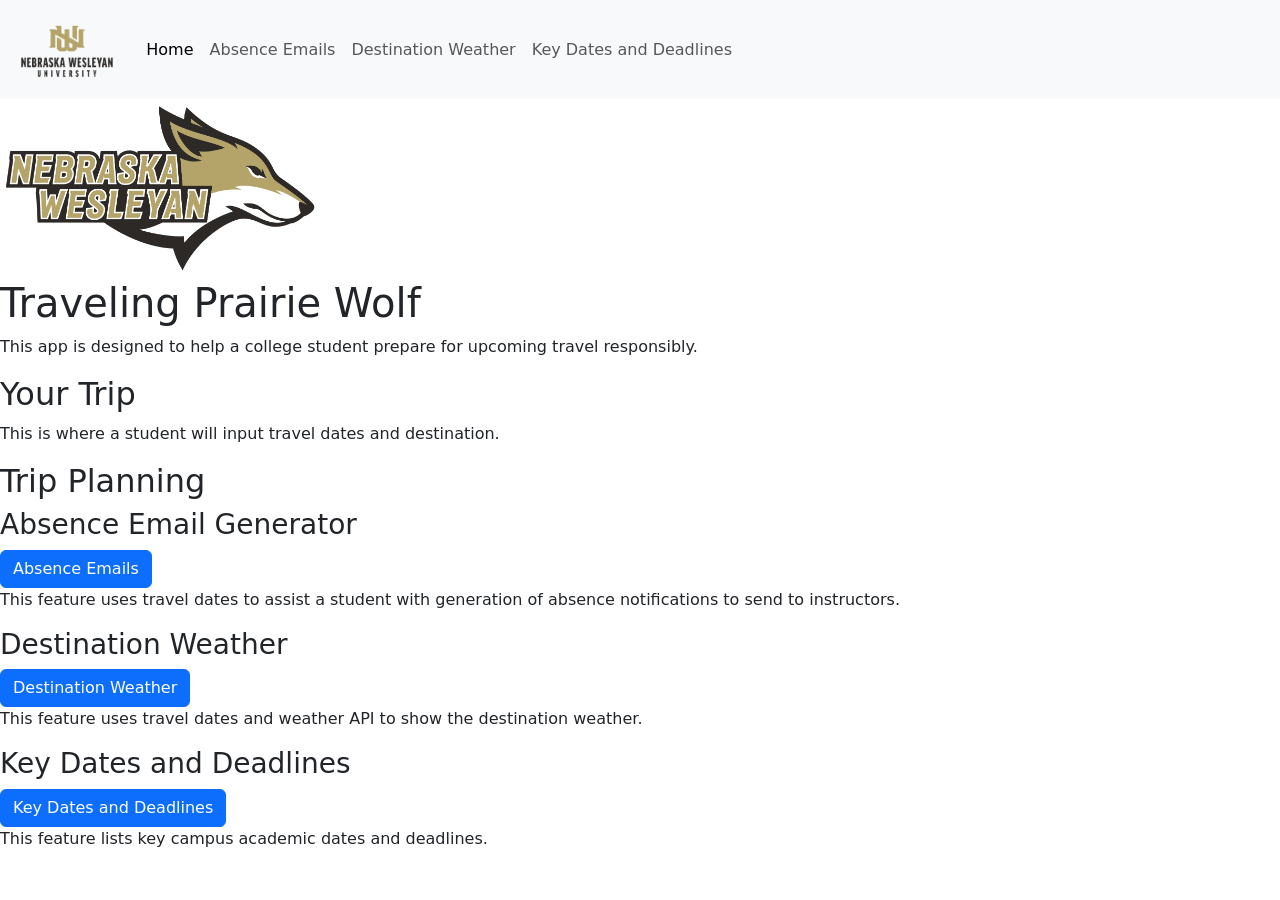
==== index.html @ 0b2ef9ad "add three pages and add placeholder content, confirm navbar function" ====
<!DOCTYPE html>
<html lang="en">
<head>
    <meta charset="UTF-8">
    <meta name="viewport" content="width=device-width, initial-scale=1.0">
    <title>Traveling Prairie Wolf - Home</title>
    <link href="https://cdn.jsdelivr.net/npm/bootstrap@5.3.9/dist/css/bootstrap.min.css" rel="stylesheet" integrity="sha384-yEPZ7jP9S0QKiUQ0m3jjsO4ProIW7wvR9gXkI7JOGa2XVsw53Yke2bsdkBbjmmiX" crossorigin="anonymous">
    <link href = "./css/style.css" rel="stylesheet" />
</head>
<body>
    <!-- Site navigation: Bootstrap navbar copied onto all four pages.
     The logo links to Home. On narrow screens the links collapse into a
     hamburger menu, which depends on the Bootstrap JS bundle at the bottom of the page.
     On each page, "active" and aria-current="page" go on that page's own link. -->
    <nav class="navbar navbar-expand-lg bg-body-tertiary">
        <div class="container-fluid">
            <a class="navbar-brand" href="index.html">
                <img src="./images/Primary_GoldBlack_RGB.png" height="70" class="d-inline-block align-text-top" alt="Nebraska Wesleyan University logo featuring an interlocking NW monogram above the university name."/>
            </a>
                <button class="navbar-toggler" type="button" data-bs-toggle="collapse" data-bs-target="#navbarNavAltMarkup" aria-controls="navbarNavAltMarkup" aria-expanded="false" aria-label="Toggle navigation">
                <span class="navbar-toggler-icon"></span>
            </button>
            <div class="collapse navbar-collapse" id="navbarNavAltMarkup">
                <div class="navbar-nav">
                    <a class="nav-link active" aria-current="page" href="index.html">Home</a>
                    <a class="nav-link" href="absence-emails.html">Absence Emails</a>
                    <a class="nav-link" href="destination-weather.html">Destination Weather</a>
                    <a class="nav-link" href="key-dates-and-deadlines.html">Key Dates and Deadlines</a>
                </div>
            </div>
        </div>
    </nav>
    <!-- Main content for the Home page: introduction, trip details, and links to the three feature pages. -->
    <main>
        <!-- Page introduction: app name and one-line purpose -->
       <section>
            <img src="./images/Athletic_Horizontal_Light_RGB.png" width="25%" alt="Nebraska Wesleyan University logo featuring a coyote head and text in gold, white, and black." />
            <h1>Traveling Prairie Wolf</h1>
            <p>This app is designed to help a college student prepare for upcoming travel responsibly.</p>
       </section>
        <!-- Your Trip: the student enters trip details here (trip name, destination, travel dates).
         script.js will save them to localStorage so the other three pages can use them.
         Currently placeholder text only; the input fields come next. -->
       <section>
            <h2>Your Trip</h2>
            <p>This is where a student will input travel dates and destination.</p>
       </section>
        <!-- Feature Areas: a description and link for each of the three feature pages
        (Absence Emails, Destination Weather, Key Dates and Deadlines). -->
       <section>
            <h2>Trip Planning</h2>
            <h3>Absence Email Generator</h3>
            <a href="./absence-emails.html" class="btn btn-primary">Absence Emails</a>
            <p>This feature uses travel dates to assist a student with generation of absence notifications to send to instructors.</p>
            <h3>Destination Weather</h3>
            <a href="./destination-weather.html" class="btn btn-primary">Destination Weather</a>
            <p>This feature uses travel dates and weather API to show the destination weather.</p>
            <h3>Key Dates and Deadlines</h3>
            <a href="./key-dates-and-deadlines.html" class="btn btn-primary">Key Dates and Deadlines</a>
            <p>This feature lists key campus academic dates and deadlines.</p>
       </section>
    </main>
    <footer>
    <!-- TODO - identify and build content -->
    </footer>
    <!-- Scripts load last so the page content exists first. The Bootstrap bundle powers
     the navbar's hamburger menu and must come before our own script.js. -->
    <script src="https://cdn.jsdelivr.net/npm/bootstrap@5.3.9/dist/js/bootstrap.bundle.min.js" integrity="sha384-WyOxWvTyr1QaMPfiPJSv76iReVthorl5uWlFtZPyK0IEB0hGzo9y5Bp9mYanr8Bu" crossorigin="anonymous"></script>
    <script src="./js/script.js"></script>  
</body>
</html>
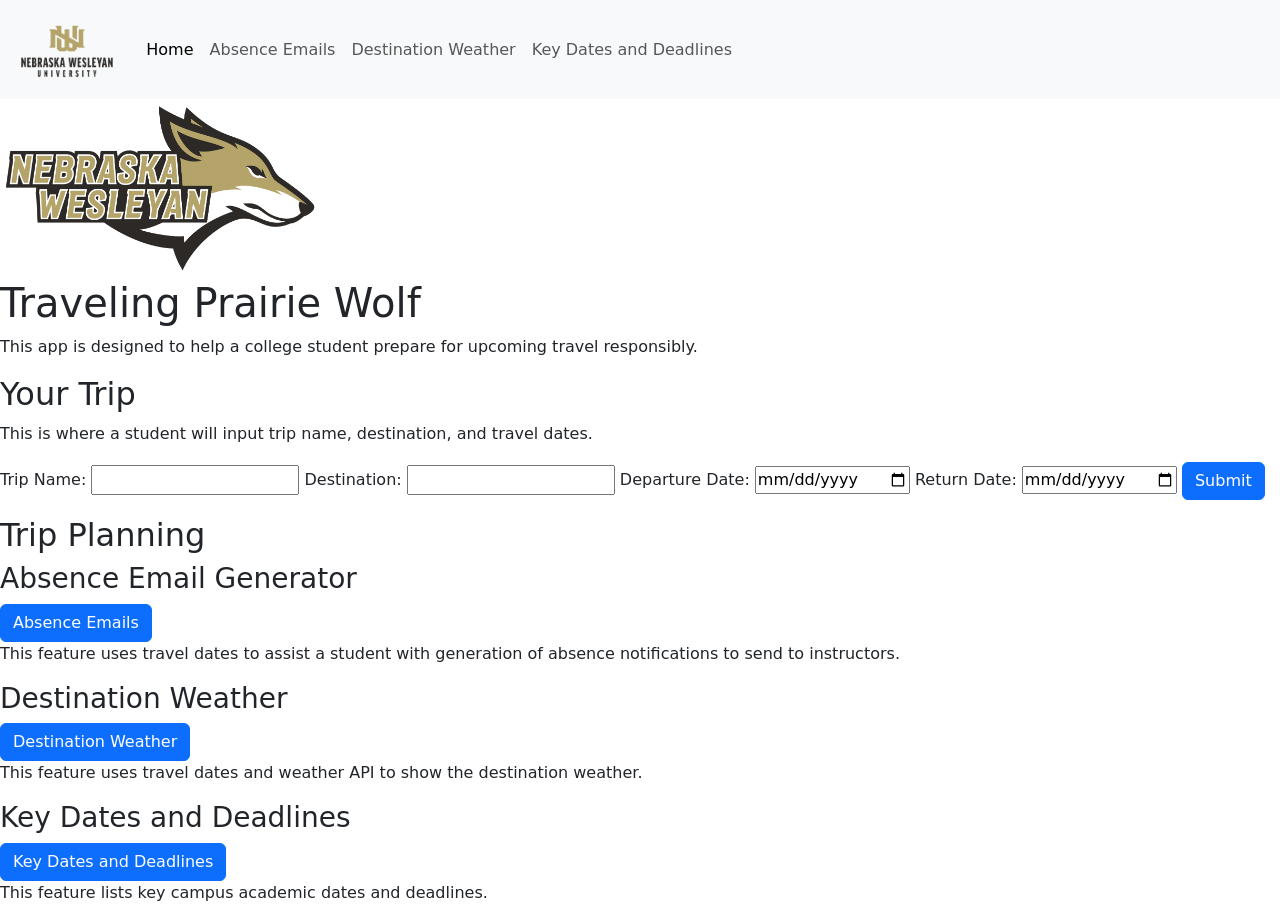
==== commit b45fe411: "Add Your Trip form with localStorage" ====
--- a/index.html
+++ b/index.html
@@ -30,6 +30,7 @@
             </div>
         </div>
     </nav>
+
     <!-- Main content for the Home page: introduction, trip details, and links to the three feature pages. -->
     <main>
         <!-- Page introduction: app name and one-line purpose -->
@@ -38,13 +39,37 @@
             <h1>Traveling Prairie Wolf</h1>
             <p>This app is designed to help a college student prepare for upcoming travel responsibly.</p>
        </section>
+
         <!-- Your Trip: the student enters trip details here (trip name, destination, travel dates).
-         script.js will save them to localStorage so the other three pages can use them.
-         Currently placeholder text only; the input fields come next. -->
+         script.js will save them to localStorage so the other three pages can use them. -->
        <section>
             <h2>Your Trip</h2>
-            <p>This is where a student will input travel dates and destination.</p>
-       </section>
+            <p>This is where a student will input trip name, destination, and travel dates.</p>
+
+            <!-- Semantic HTML <form> used to group controls for collecting input from a user. -->
+            <!-- id="travel-form" is used by script.js to find it and save info from each of the input fields. -->
+            <form id="travel-form">
+                <!-- label's 'for' matches the input's id -->
+                <label for="trip-name">Trip Name:</label>
+                <input type="text" id="trip-name" name="trip-name" required>
+                
+                <label for="destination">Destination:</label>
+                <input type="text" id="destination" name="destination" required>
+
+                <label for="depart-date">Departure Date:</label>
+                <input type="date" id="depart-date" name="depart" required>
+
+                <label for="return-date">Return Date:</label>
+                <input type="date" id="return-date" name="return" required>
+
+                <button type="submit" class="btn btn-primary" id="form-submit">Submit</button>
+
+                <!-- Save confirmation: empty until script.js fills it with a message after the trip is saved.
+                role="status" makes screen readers announce the message when it appears. -->
+                <p id="confirmation-message" role="status"></p>
+            </form>
+        </section>
+
         <!-- Feature Areas: a description and link for each of the three feature pages
         (Absence Emails, Destination Weather, Key Dates and Deadlines). -->
        <section>
@@ -60,9 +85,8 @@
             <p>This feature lists key campus academic dates and deadlines.</p>
        </section>
     </main>
-    <footer>
     <!-- TODO - identify and build content -->
-    </footer>
+    <footer></footer>
     <!-- Scripts load last so the page content exists first. The Bootstrap bundle powers
      the navbar's hamburger menu and must come before our own script.js. -->
     <script src="https://cdn.jsdelivr.net/npm/bootstrap@5.3.9/dist/js/bootstrap.bundle.min.js" integrity="sha384-WyOxWvTyr1QaMPfiPJSv76iReVthorl5uWlFtZPyK0IEB0hGzo9y5Bp9mYanr8Bu" crossorigin="anonymous"></script>
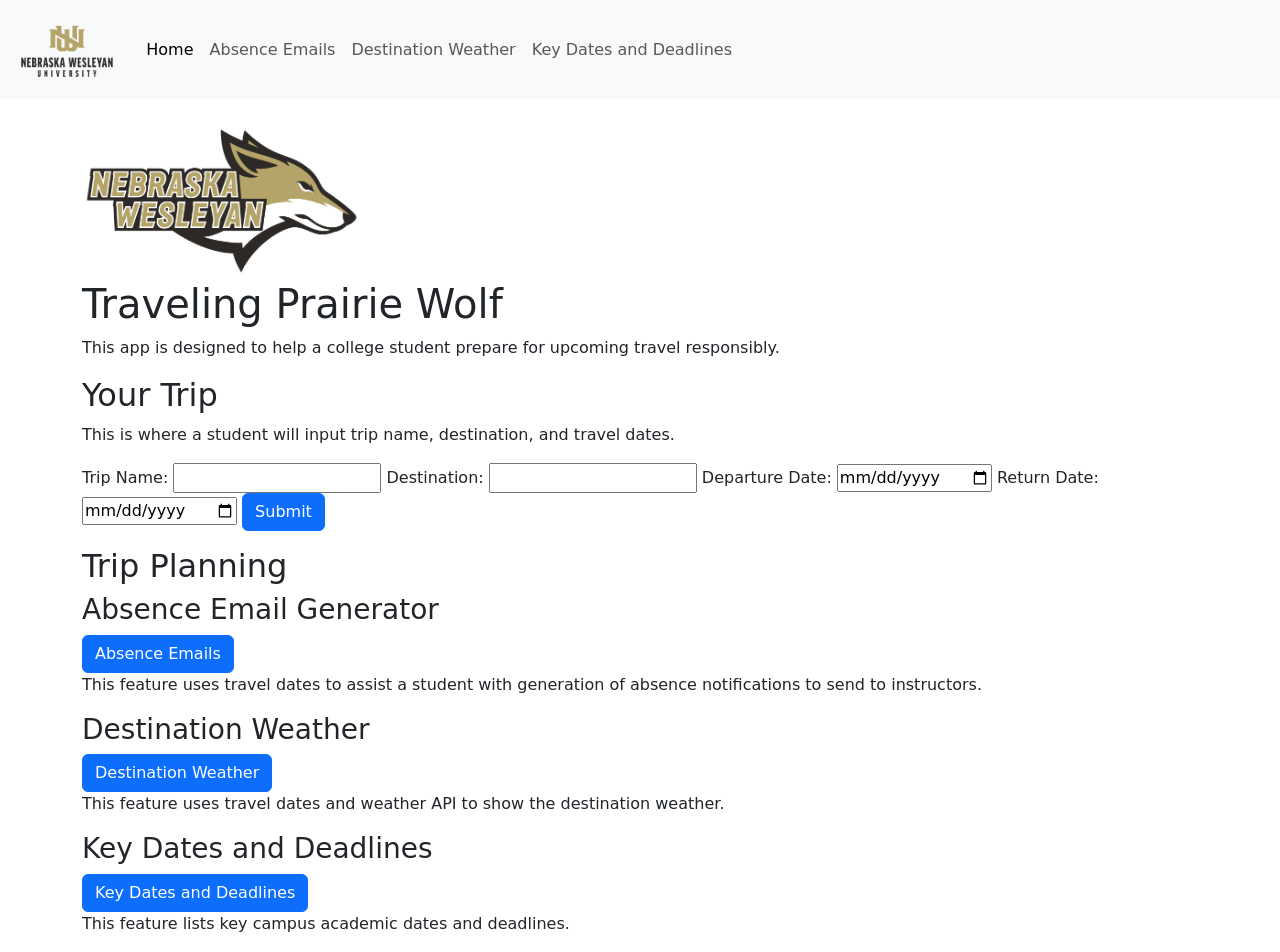
==== commit 5edafd4b: "Add Bootstrap container layout to all pages" ====
--- a/index.html
+++ b/index.html
@@ -9,9 +9,9 @@
 </head>
 <body>
     <!-- Site navigation: Bootstrap navbar copied onto all four pages.
-     The logo links to Home. On narrow screens the links collapse into a
-     hamburger menu, which depends on the Bootstrap JS bundle at the bottom of the page.
-     On each page, "active" and aria-current="page" go on that page's own link. -->
+    The logo links to Home. On narrow screens the links collapse into a
+    hamburger menu, which depends on the Bootstrap JS bundle at the bottom of the page.
+    On each page, "active" and aria-current="page" go on that page's own link. -->
     <nav class="navbar navbar-expand-lg bg-body-tertiary">
         <div class="container-fluid">
             <a class="navbar-brand" href="index.html">
@@ -29,67 +29,73 @@
                 </div>
             </div>
         </div>
-    </nav>
+    </nav>  
 
-    <!-- Main content for the Home page: introduction, trip details, and links to the three feature pages. -->
-    <main>
-        <!-- Page introduction: app name and one-line purpose -->
-       <section>
-            <img src="./images/Athletic_Horizontal_Light_RGB.png" width="25%" alt="Nebraska Wesleyan University logo featuring a coyote head and text in gold, white, and black." />
-            <h1>Traveling Prairie Wolf</h1>
-            <p>This app is designed to help a college student prepare for upcoming travel responsibly.</p>
-       </section>
+    <!-- Bootstrap layout centers the page content and adds margins, mt-4 adds space at top -->
+    <div class="container mt-4">
+        <!-- Main content for the Home page: introduction, trip details, and links to the three feature pages. -->
+        <main>
+            <!-- Page introduction: app name and one-line purpose -->
+            <section>
+                <img src="./images/Athletic_Horizontal_Light_RGB.png" width="25%" alt="Nebraska Wesleyan University logo featuring a coyote head and text in gold, white, and black." />
+                <h1>Traveling Prairie Wolf</h1>
+                <p>This app is designed to help a college student prepare for upcoming travel responsibly.</p>
+            </section>
 
-        <!-- Your Trip: the student enters trip details here (trip name, destination, travel dates).
-         script.js will save them to localStorage so the other three pages can use them. -->
-       <section>
-            <h2>Your Trip</h2>
-            <p>This is where a student will input trip name, destination, and travel dates.</p>
+            <!-- Your Trip: the student enters trip details here (trip name, destination, travel dates).
+            script.js will save them to localStorage so the other three pages can use them. -->
+            <section>
+                <h2>Your Trip</h2>
+                <p>This is where a student will input trip name, destination, and travel dates.</p>
 
-            <!-- Semantic HTML <form> used to group controls for collecting input from a user. -->
-            <!-- id="travel-form" is used by script.js to find it and save info from each of the input fields. -->
-            <form id="travel-form">
-                <!-- label's 'for' matches the input's id -->
-                <label for="trip-name">Trip Name:</label>
-                <input type="text" id="trip-name" name="trip-name" required>
-                
-                <label for="destination">Destination:</label>
-                <input type="text" id="destination" name="destination" required>
+                <!-- Semantic HTML <form> used to group controls for collecting input from a user. -->
+                <!-- id="travel-form" is used by script.js to find it and save info from each of the input fields. -->
+                <form id="travel-form">
+                    <!-- label's 'for' matches the input's id -->
+                    <label for="trip-name">Trip Name:</label>
+                    <input type="text" id="trip-name" name="trip-name" required>
+                    
+                    <label for="destination">Destination:</label>
+                    <input type="text" id="destination" name="destination" required>
 
-                <label for="depart-date">Departure Date:</label>
-                <input type="date" id="depart-date" name="depart" required>
+                    <label for="depart-date">Departure Date:</label>
+                    <input type="date" id="depart-date" name="depart" required>
 
-                <label for="return-date">Return Date:</label>
-                <input type="date" id="return-date" name="return" required>
+                    <label for="return-date">Return Date:</label>
+                    <input type="date" id="return-date" name="return" required>
 
-                <button type="submit" class="btn btn-primary" id="form-submit">Submit</button>
+                    <button type="submit" class="btn btn-primary" id="form-submit">Submit</button>
 
-                <!-- Save confirmation: empty until script.js fills it with a message after the trip is saved.
-                role="status" makes screen readers announce the message when it appears. -->
-                <p id="confirmation-message" role="status"></p>
-            </form>
-        </section>
+                    <!-- Save confirmation: empty until script.js fills it with a message after the trip is saved.
+                    role="status" makes screen readers announce the message when it appears. -->
+                    <p id="confirmation-message" role="status"></p>
+                </form>
+            </section>
 
-        <!-- Feature Areas: a description and link for each of the three feature pages
-        (Absence Emails, Destination Weather, Key Dates and Deadlines). -->
-       <section>
-            <h2>Trip Planning</h2>
-            <h3>Absence Email Generator</h3>
-            <a href="./absence-emails.html" class="btn btn-primary">Absence Emails</a>
-            <p>This feature uses travel dates to assist a student with generation of absence notifications to send to instructors.</p>
-            <h3>Destination Weather</h3>
-            <a href="./destination-weather.html" class="btn btn-primary">Destination Weather</a>
-            <p>This feature uses travel dates and weather API to show the destination weather.</p>
-            <h3>Key Dates and Deadlines</h3>
-            <a href="./key-dates-and-deadlines.html" class="btn btn-primary">Key Dates and Deadlines</a>
-            <p>This feature lists key campus academic dates and deadlines.</p>
-       </section>
-    </main>
-    <!-- TODO - identify and build content -->
-    <footer></footer>
+            <!-- Feature Areas: a description and link for each of the three feature pages
+            (Absence Emails, Destination Weather, Key Dates and Deadlines). -->
+            <section>
+                <h2>Trip Planning</h2>
+                <h3>Absence Email Generator</h3>
+                <a href="./absence-emails.html" class="btn btn-primary">Absence Emails</a>
+                <p>This feature uses travel dates to assist a student with generation of absence notifications to send to instructors.</p>
+                <h3>Destination Weather</h3>
+                <a href="./destination-weather.html" class="btn btn-primary">Destination Weather</a>
+                <p>This feature uses travel dates and weather API to show the destination weather.</p>
+                <h3>Key Dates and Deadlines</h3>
+                <a href="./key-dates-and-deadlines.html" class="btn btn-primary">Key Dates and Deadlines</a>
+                <p>This feature lists key campus academic dates and deadlines.</p>
+            </section>
+        </main>
+
+        <!-- TODO - identify and build content -->
+        <footer></footer>
+    </div>  
+
     <!-- Scripts load last so the page content exists first. The Bootstrap bundle powers
-     the navbar's hamburger menu and must come before our own script.js. -->
+    the navbar's hamburger menu and must come before our own script.js. -->
     <script src="https://cdn.jsdelivr.net/npm/bootstrap@5.3.9/dist/js/bootstrap.bundle.min.js" integrity="sha384-WyOxWvTyr1QaMPfiPJSv76iReVthorl5uWlFtZPyK0IEB0hGzo9y5Bp9mYanr8Bu" crossorigin="anonymous"></script>
-    <script src="./js/script.js"></script>  
+    <script src="./js/script.js"></script>
+    
 </body>
 </html>
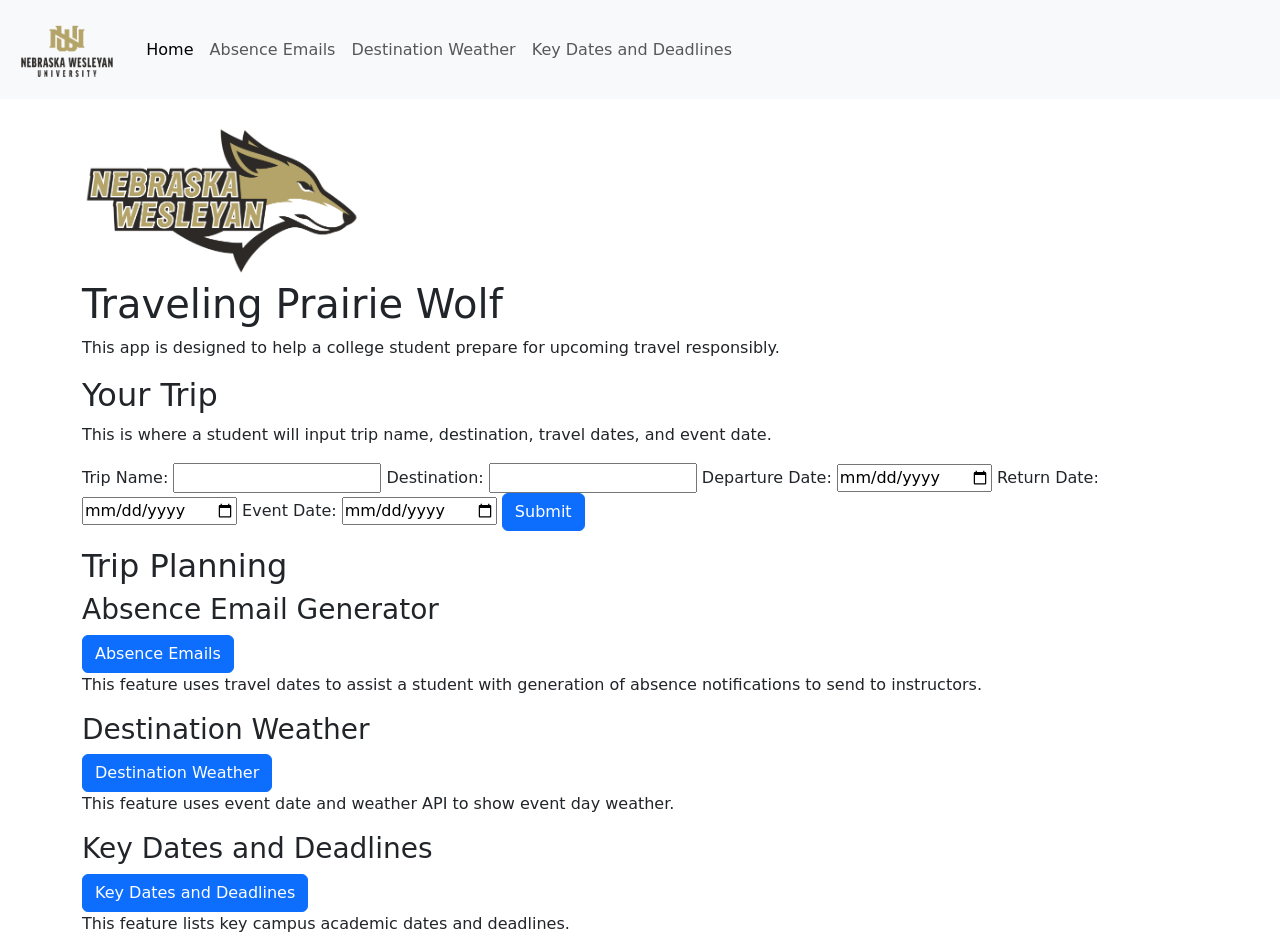
==== commit 702f330a: "Add event date and date-specific weather forecast (temps only)." ====
--- a/index.html
+++ b/index.html
@@ -42,11 +42,11 @@
                 <p>This app is designed to help a college student prepare for upcoming travel responsibly.</p>
             </section>
 
-            <!-- Your Trip: the student enters trip details here (trip name, destination, travel dates).
+            <!-- Your Trip: the student enters trip details here (trip name, destination, travel dates, and event date).
             script.js will save them to localStorage so the other three pages can use them. -->
             <section>
                 <h2>Your Trip</h2>
-                <p>This is where a student will input trip name, destination, and travel dates.</p>
+                <p>This is where a student will input trip name, destination, travel dates, and event date.</p>
 
                 <!-- Semantic HTML <form> used to group controls for collecting input from a user. -->
                 <!-- id="travel-form" is used by script.js to find it and save info from each of the input fields. -->
@@ -63,6 +63,9 @@
 
                     <label for="return-date">Return Date:</label>
                     <input type="date" id="return-date" name="return" required>
+
+                    <label for="event-date">Event Date:</label>
+                    <input type="date" id="event-date" name="event" required>
 
                     <button type="submit" class="btn btn-primary" id="form-submit">Submit</button>
 
@@ -81,7 +84,7 @@
                 <p>This feature uses travel dates to assist a student with generation of absence notifications to send to instructors.</p>
                 <h3>Destination Weather</h3>
                 <a href="./destination-weather.html" class="btn btn-primary">Destination Weather</a>
-                <p>This feature uses travel dates and weather API to show the destination weather.</p>
+                <p>This feature uses event date and weather API to show event day weather.</p>
                 <h3>Key Dates and Deadlines</h3>
                 <a href="./key-dates-and-deadlines.html" class="btn btn-primary">Key Dates and Deadlines</a>
                 <p>This feature lists key campus academic dates and deadlines.</p>
--- a/css/style.css
+++ b/css/style.css
@@ -0,0 +1,13 @@
+/* Makes the confirmation-message line stand out after user inputs trip information. */
+#confirmation-message {
+  font-size: 1.5rem;
+  font-weight: bold;
+  color: darkgreen;
+}
+
+/* Makes the weather-message line stand out so user is alerted to input travel information. */
+#weather-message {
+  font-size: 1.5rem;
+  font-weight: bold;
+  color: rgb(221, 7, 7);
+}
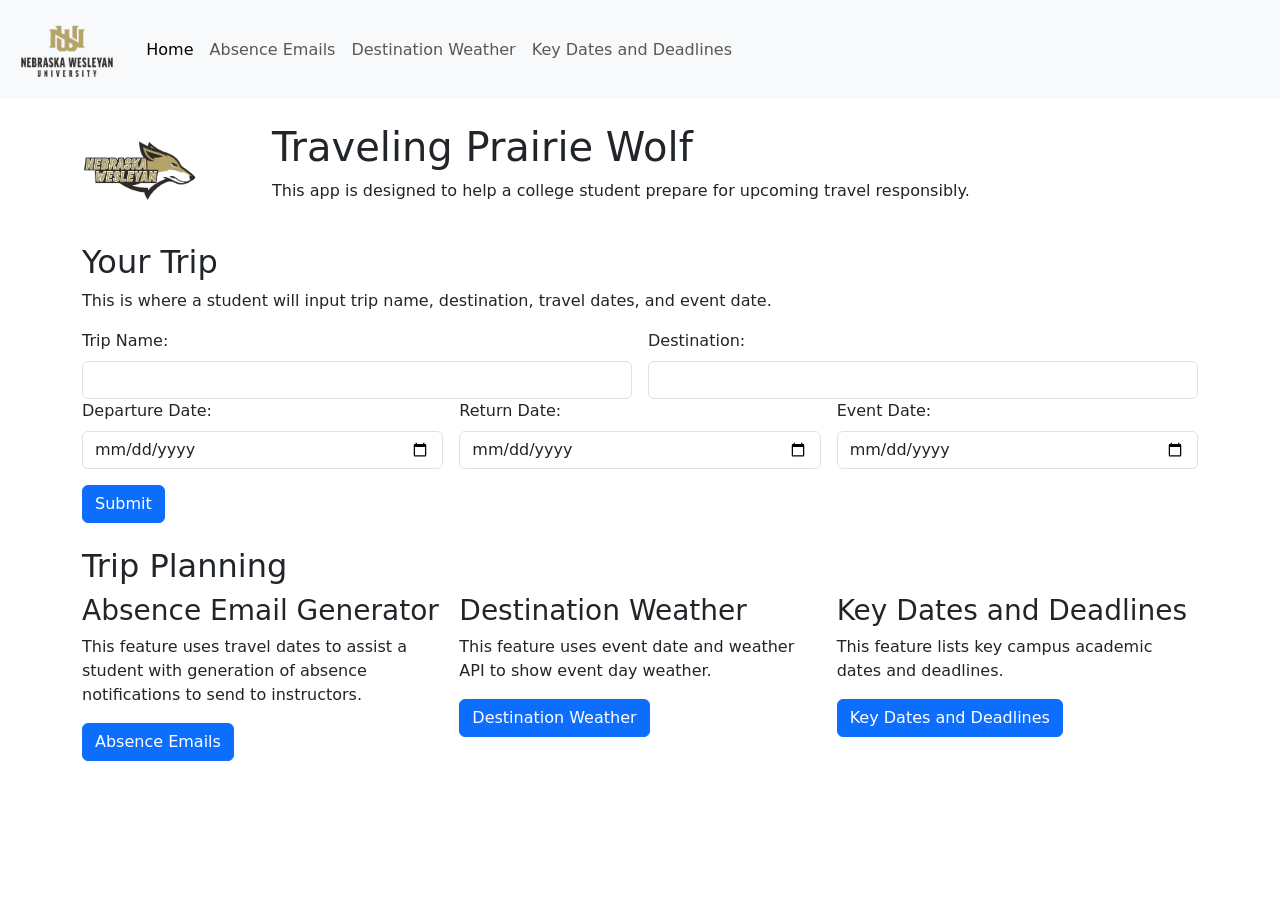
==== commit 8468bd20: "Style Home and Weather pages with Boostrap grid and form classes" ====
--- a/index.html
+++ b/index.html
@@ -35,59 +35,82 @@
     <div class="container mt-4">
         <!-- Main content for the Home page: introduction, trip details, and links to the three feature pages. -->
         <main>
-            <!-- Page introduction: app name and one-line purpose -->
-            <section>
-                <img src="./images/Athletic_Horizontal_Light_RGB.png" width="25%" alt="Nebraska Wesleyan University logo featuring a coyote head and text in gold, white, and black." />
-                <h1>Traveling Prairie Wolf</h1>
-                <p>This app is designed to help a college student prepare for upcoming travel responsibly.</p>
+            <!-- Page introduction: app name and one-line purpose.
+            Bootstrap row makes a flex container, and the two columns sit side by side
+            (2/12 for the logo, 10/12 for the text) on medium screens and wider, stacking on phones.
+            align-items-center lines up the text with the middle of the image. -->
+            <section class="row align-items-center">
+                <div class="col-md-2">
+                    <img src="./images/Athletic_Horizontal_Light_RGB.png" width="115" alt="Nebraska Wesleyan University logo featuring a coyote head and text in gold, white, and black." />
+                </div>
+                <div class="col-md-10">
+                    <h1>Traveling Prairie Wolf</h1>
+                    <p>This app is designed to help a college student prepare for upcoming travel responsibly.</p>
+                </div>
             </section>
-
             <!-- Your Trip: the student enters trip details here (trip name, destination, travel dates, and event date).
             script.js will save them to localStorage so the other three pages can use them. -->
-            <section>
+            <section class="mt-4">
                 <h2>Your Trip</h2>
                 <p>This is where a student will input trip name, destination, travel dates, and event date.</p>
-
                 <!-- Semantic HTML <form> used to group controls for collecting input from a user. -->
                 <!-- id="travel-form" is used by script.js to find it and save info from each of the input fields. -->
                 <form id="travel-form">
                     <!-- label's 'for' matches the input's id -->
-                    <label for="trip-name">Trip Name:</label>
-                    <input type="text" id="trip-name" name="trip-name" required>
-                    
-                    <label for="destination">Destination:</label>
-                    <input type="text" id="destination" name="destination" required>
+                    <div class="row g-3">
+                        <div class="col-md-6">
+                            <label for="trip-name" class="form-label">Trip Name:</label>
+                            <input type="text" class="form-control" id="trip-name" name="trip-name" required>
+                        </div>
+                        <div class="col-md-6">
+                            <label for="destination" class="form-label">Destination:</label>
+                            <input type="text" class="form-control" id="destination" name="destination" required>
+                        </div>
+                    </div>
 
-                    <label for="depart-date">Departure Date:</label>
-                    <input type="date" id="depart-date" name="depart" required>
+                    <div class="row g-3">
+                        <div class="col-md-4">
+                            <label for="depart-date" class="form-label">Departure Date:</label>
+                            <input type="date" class="form-control" id="depart-date" name="depart" required>
+                        </div>
+                        <div class="col-md-4">
+                            <label for="return-date" class="form-label">Return Date:</label>
+                            <input type="date" class="form-control" id="return-date" name="return" required> 
+                        </div>
+                        <div class="col-md-4">
+                            <label for="event-date" class="form-label">Event Date:</label>
+                            <input type="date" class="form-control" id="event-date" name="event" required>
+                        </div>
+                    </div>
 
-                    <label for="return-date">Return Date:</label>
-                    <input type="date" id="return-date" name="return" required>
-
-                    <label for="event-date">Event Date:</label>
-                    <input type="date" id="event-date" name="event" required>
-
-                    <button type="submit" class="btn btn-primary" id="form-submit">Submit</button>
-
+                    <button type="submit" class="btn btn-primary mt-3" id="form-submit">Submit</button>
                     <!-- Save confirmation: empty until script.js fills it with a message after the trip is saved.
                     role="status" makes screen readers announce the message when it appears. -->
                     <p id="confirmation-message" role="status"></p>
+                    
                 </form>
             </section>
-
             <!-- Feature Areas: a description and link for each of the three feature pages
             (Absence Emails, Destination Weather, Key Dates and Deadlines). -->
-            <section>
+            <section class="mt-4">
                 <h2>Trip Planning</h2>
-                <h3>Absence Email Generator</h3>
-                <a href="./absence-emails.html" class="btn btn-primary">Absence Emails</a>
-                <p>This feature uses travel dates to assist a student with generation of absence notifications to send to instructors.</p>
-                <h3>Destination Weather</h3>
-                <a href="./destination-weather.html" class="btn btn-primary">Destination Weather</a>
-                <p>This feature uses event date and weather API to show event day weather.</p>
-                <h3>Key Dates and Deadlines</h3>
-                <a href="./key-dates-and-deadlines.html" class="btn btn-primary">Key Dates and Deadlines</a>
-                <p>This feature lists key campus academic dates and deadlines.</p>
+                <div class="row g-3">
+                    <div class="col-md-4">
+                        <h3>Absence Email Generator</h3>
+                        <p>This feature uses travel dates to assist a student with generation of absence notifications to send to instructors.</p>
+                        <a href="./absence-emails.html" class="btn btn-primary">Absence Emails</a>
+                    </div>
+                    <div class="col-md-4">
+                        <h3>Destination Weather</h3>
+                        <p>This feature uses event date and weather API to show event day weather.</p>
+                        <a href="./destination-weather.html" class="btn btn-primary">Destination Weather</a>
+                    </div>
+                    <div class="col-md-4">
+                        <h3>Key Dates and Deadlines</h3>
+                        <p>This feature lists key campus academic dates and deadlines.</p>
+                        <a href="./key-dates-and-deadlines.html" class="btn btn-primary">Key Dates and Deadlines</a>
+                    </div>
+                </div>
             </section>
         </main>
 
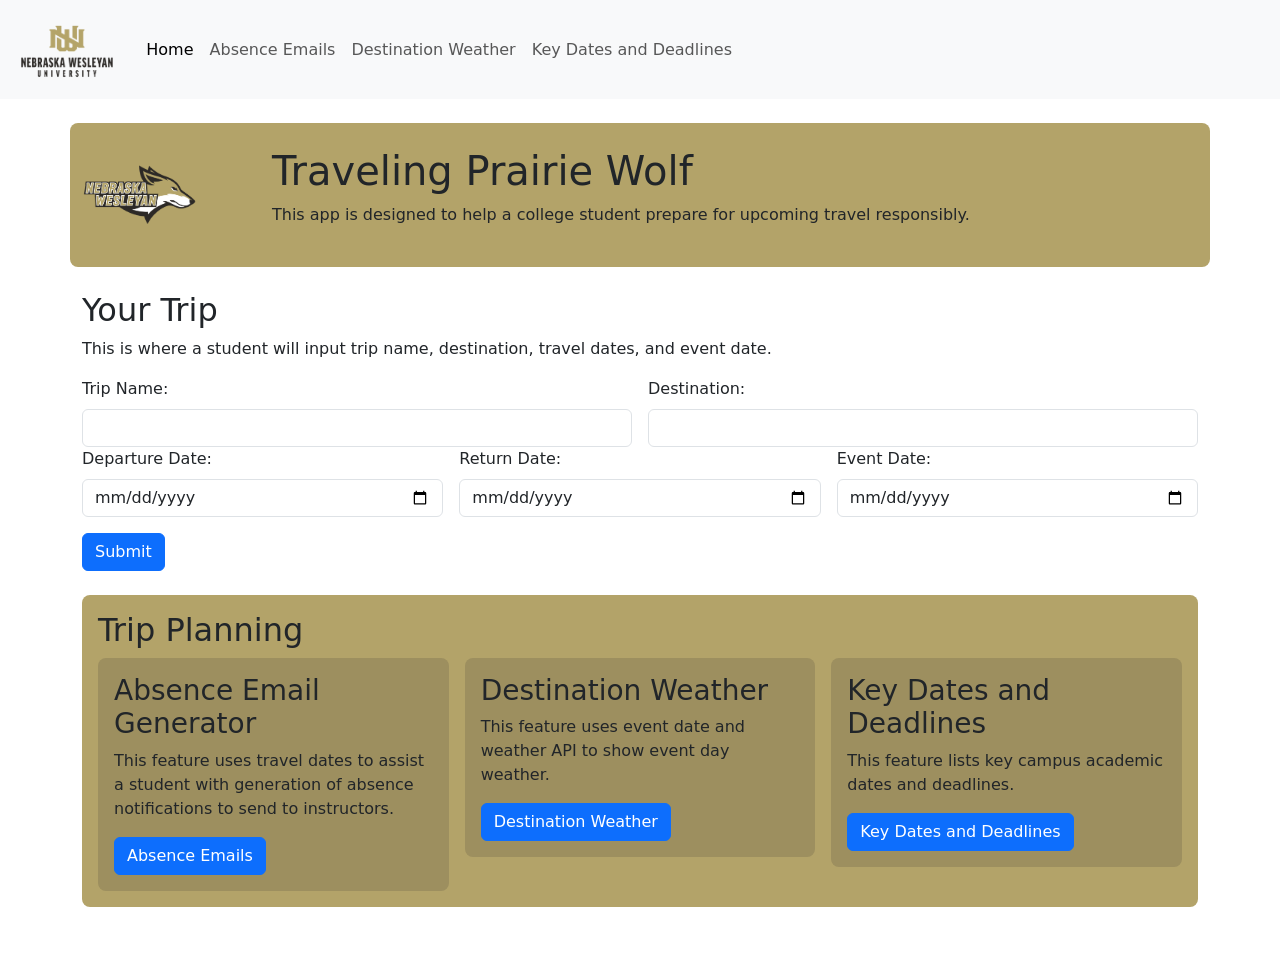
==== commit b63acd17: "Final MVP style updates" ====
--- a/index.html
+++ b/index.html
@@ -39,7 +39,7 @@
             Bootstrap row makes a flex container, and the two columns sit side by side
             (2/12 for the logo, 10/12 for the text) on medium screens and wider, stacking on phones.
             align-items-center lines up the text with the middle of the image. -->
-            <section class="row align-items-center">
+            <section class="row align-items-center py-4" id="nwu-lightgold">
                 <div class="col-md-2">
                     <img src="./images/Athletic_Horizontal_Light_RGB.png" width="115" alt="Nebraska Wesleyan University logo featuring a coyote head and text in gold, white, and black." />
                 </div>
@@ -86,29 +86,34 @@
                     <button type="submit" class="btn btn-primary mt-3" id="form-submit">Submit</button>
                     <!-- Save confirmation: empty until script.js fills it with a message after the trip is saved.
                     role="status" makes screen readers announce the message when it appears. -->
-                    <p id="confirmation-message" role="status"></p>
-                    
+                    <p id="confirmation-message" role="status"></p> 
                 </form>
             </section>
             <!-- Feature Areas: a description and link for each of the three feature pages
             (Absence Emails, Destination Weather, Key Dates and Deadlines). -->
-            <section class="mt-4">
+            <section class="mt-4 mb-5 p-3" id="nwu-lightgold">
                 <h2>Trip Planning</h2>
                 <div class="row g-3">
                     <div class="col-md-4">
-                        <h3>Absence Email Generator</h3>
-                        <p>This feature uses travel dates to assist a student with generation of absence notifications to send to instructors.</p>
-                        <a href="./absence-emails.html" class="btn btn-primary">Absence Emails</a>
+                        <div class="nwu-darkgold p-3">
+                            <h3>Absence Email Generator</h3>
+                            <p>This feature uses travel dates to assist a student with generation of absence notifications to send to instructors.</p>
+                            <a href="./absence-emails.html" class="btn btn-primary">Absence Emails</a>
+                        </div>
                     </div>
                     <div class="col-md-4">
-                        <h3>Destination Weather</h3>
-                        <p>This feature uses event date and weather API to show event day weather.</p>
-                        <a href="./destination-weather.html" class="btn btn-primary">Destination Weather</a>
+                        <div class="nwu-darkgold p-3">
+                            <h3>Destination Weather</h3>
+                            <p>This feature uses event date and weather API to show event day weather.</p>
+                            <a href="./destination-weather.html" class="btn btn-primary">Destination Weather</a>
+                        </div>
                     </div>
                     <div class="col-md-4">
-                        <h3>Key Dates and Deadlines</h3>
-                        <p>This feature lists key campus academic dates and deadlines.</p>
-                        <a href="./key-dates-and-deadlines.html" class="btn btn-primary">Key Dates and Deadlines</a>
+                        <div class="nwu-darkgold p-3">
+                            <h3>Key Dates and Deadlines</h3>
+                            <p>This feature lists key campus academic dates and deadlines.</p>
+                            <a href="./key-dates-and-deadlines.html" class="btn btn-primary">Key Dates and Deadlines</a>
+                        </div>
                     </div>
                 </div>
             </section>
--- a/css/style.css
+++ b/css/style.css
@@ -1,3 +1,20 @@
+/* Makes the Home banner fit the university's webpage design. */
+#nwu-lightgold {
+  background-color: #B3A369;
+  border-radius: 0.5rem;
+}
+
+.nwu-darkgold {
+  background-color: #9D8F5F;
+  border-radius: 0.5rem;
+}
+
+.nwu-yellow {
+  background-color: #FBFA06;
+  border-radius: 0.5rem;
+}
+
+
 /* Makes the confirmation-message line stand out after user inputs trip information. */
 #confirmation-message {
   font-size: 1.5rem;
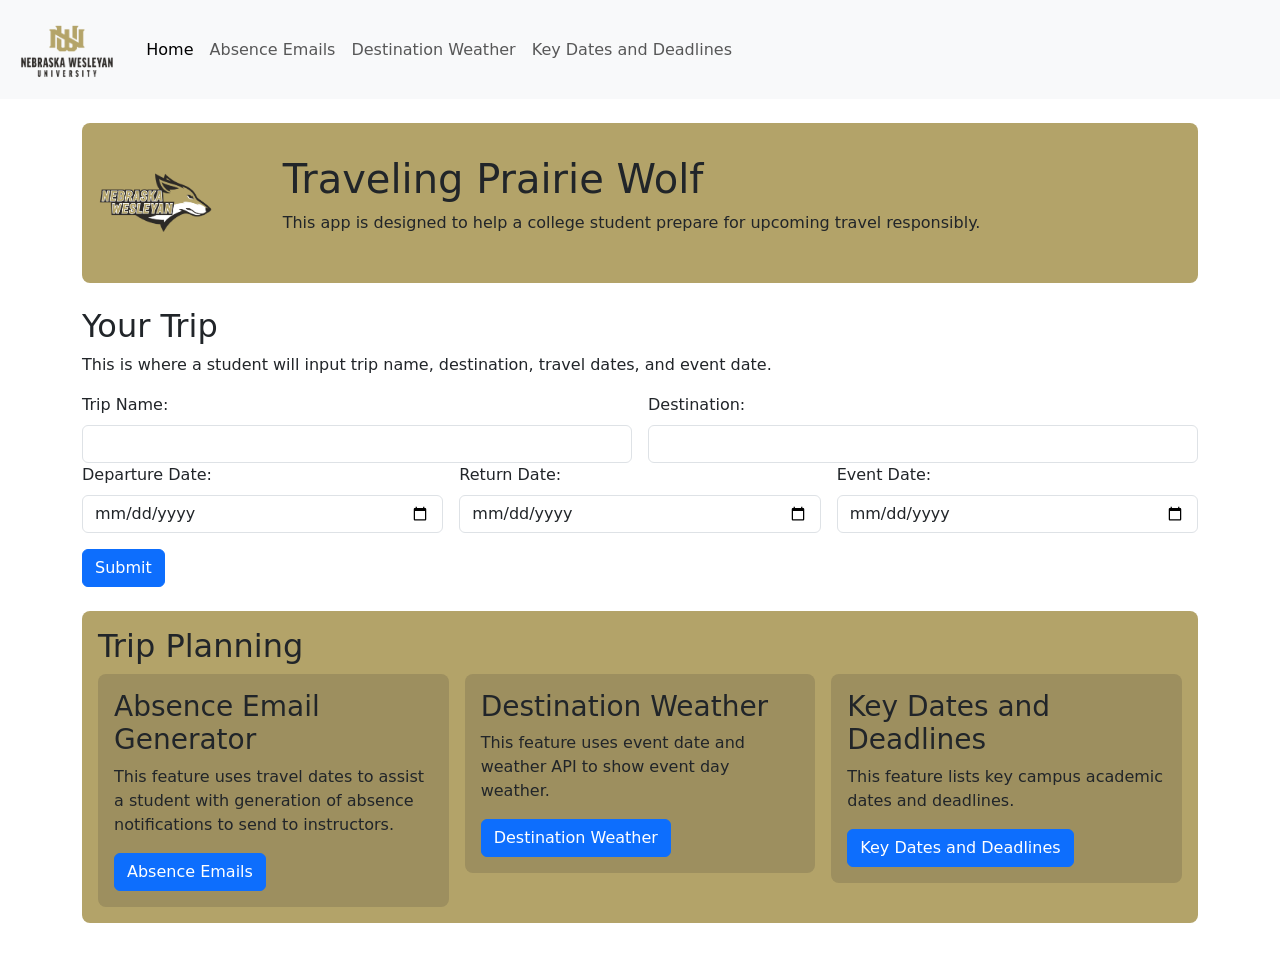
==== commit 3fab003d: "Add OpenStreeMap destination map and fix page box alignment" ====
--- a/index.html
+++ b/index.html
@@ -36,16 +36,18 @@
         <!-- Main content for the Home page: introduction, trip details, and links to the three feature pages. -->
         <main>
             <!-- Page introduction: app name and one-line purpose.
-            Bootstrap row makes a flex container, and the two columns sit side by side
-            (2/12 for the logo, 10/12 for the text) on medium screens and wider, stacking on phones.
-            align-items-center lines up the text with the middle of the image. -->
-            <section class="row align-items-center py-4" id="nwu-lightgold">
-                <div class="col-md-2">
-                    <img src="./images/Athletic_Horizontal_Light_RGB.png" width="115" alt="Nebraska Wesleyan University logo featuring a coyote head and text in gold, white, and black." />
-                </div>
-                <div class="col-md-10">
-                    <h1>Traveling Prairie Wolf</h1>
-                    <p>This app is designed to help a college student prepare for upcoming travel responsibly.</p>
+            The section holds the gold background and padding at normal width. The Bootstrap row inside it
+            puts the two columns side by side (2/12 for the logo, 10/12 for the text) on medium screens
+            and wider, stacking on phones. align-items-center lines up the text with the middle of the image. -->
+            <section class="p-3 nwu-lightgold">
+                <div class="row align-items-center py-3">
+                    <div class="col-md-2">
+                        <img src="./images/Athletic_Horizontal_Light_RGB.png" width="115" alt="Nebraska Wesleyan University logo featuring a coyote head and text in gold, white, and black." />
+                    </div>
+                    <div class="col-md-10">
+                        <h1>Traveling Prairie Wolf</h1>
+                        <p>This app is designed to help a college student prepare for upcoming travel responsibly.</p>
+                    </div>
                 </div>
             </section>
             <!-- Your Trip: the student enters trip details here (trip name, destination, travel dates, and event date).
@@ -91,7 +93,7 @@
             </section>
             <!-- Feature Areas: a description and link for each of the three feature pages
             (Absence Emails, Destination Weather, Key Dates and Deadlines). -->
-            <section class="mt-4 mb-5 p-3" id="nwu-lightgold">
+            <section class="mt-4 mb-5 p-3 nwu-lightgold">
                 <h2>Trip Planning</h2>
                 <div class="row g-3">
                     <div class="col-md-4">
--- a/css/style.css
+++ b/css/style.css
@@ -1,5 +1,5 @@
 /* Makes the Home banner fit the university's webpage design. */
-#nwu-lightgold {
+.nwu-lightgold {
   background-color: #B3A369;
   border-radius: 0.5rem;
 }
